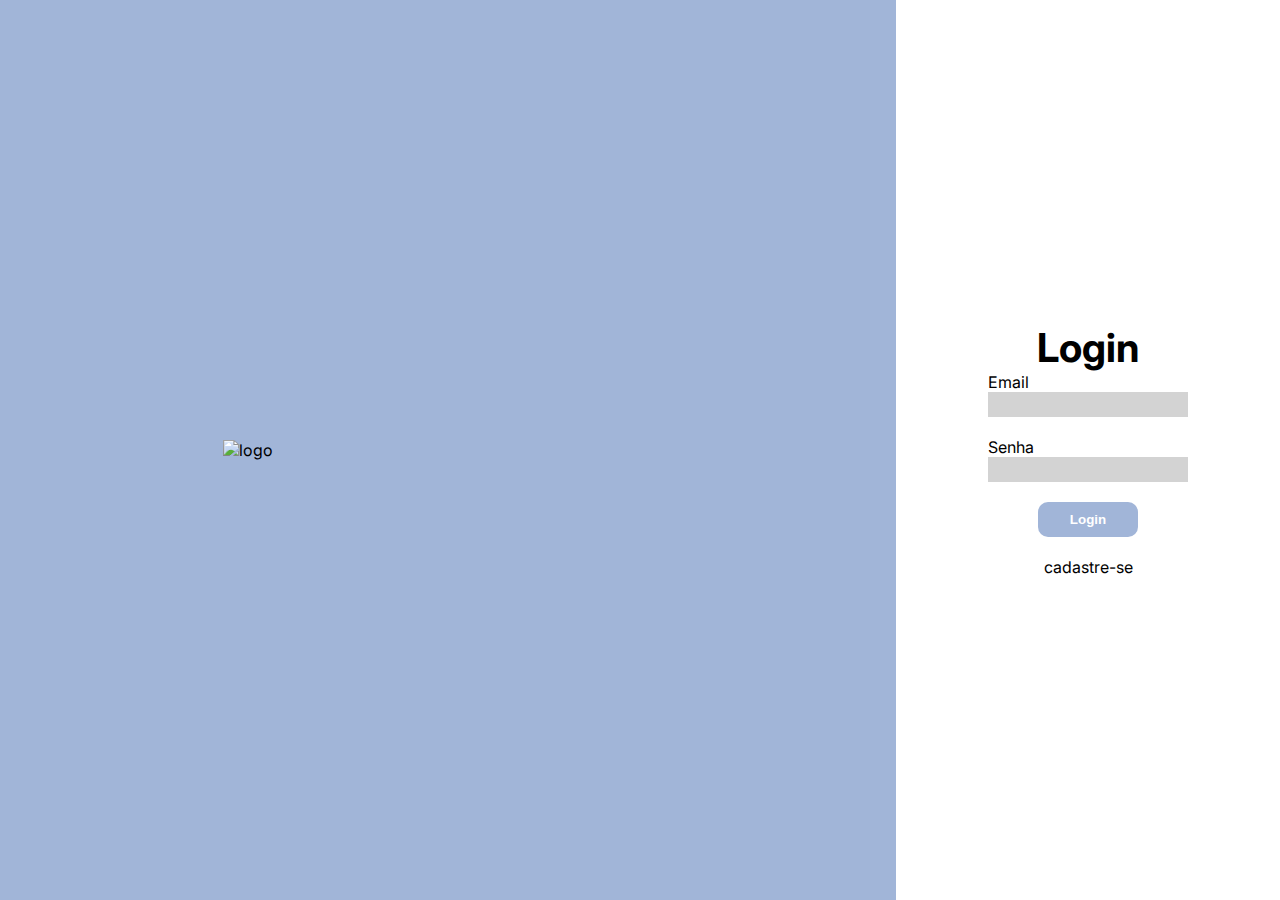
==== login.html @ 74cb7369 "criado tela login e cadastro" ====
<!DOCTYPE html>
<html lang="pt-br">

<head>
    <meta charset="UTF-8">
    <meta http-equiv="X-UA-Compatible" content="IE=edge">
    <meta name="viewport" content="width=device-width, initial-scale=1.0">
    <script src="https://ajax.googleapis.com/ajax/libs/jquery/3.6.0/jquery.min.js"></script>
    <link rel="stylesheet" href="style.css">
    <title>ACB - Login</title>
</head>

<body>
    <main class="main">
        <div class="container-forms">
            <div class="logo">
                <img src="assets/imgs/logo-to-login.png" alt="logo">
            </div>
            <div class="form__login">
                <img src="assets/imgs/logo-to-login.png" alt="logo">
                <h1 class="form-login__title">Login</h1>
                <form action="login.jsp" method="get">
                    <div class="form-login__field">
                        <label for="email">email</label>
                        <input type="text" name="email" class="form-login__input">
                    </div>
                    <div class="form-login__field">
                        <label for="password">senha</label>
                        <input type="text" name="password" class="form-login__input">
                    </div>
                    <input type="submit" value="Login" class="form-login__submit btn-cinza-azulado">
                    <p class="form-login__cadastro">cadastre-se</p>
                </form>
            </div>
            <div class="form__registration disable">
                <div>
                    <div class="form-registration__exit">
                        <img src="assets/icons/exit.svg" alt="icone para sair do cadastro">
                    </div>
                    <h1>Cadastro</h1>
                    <form action="resgitraion.jsp" method="post">
                        <div class="form-login__field">
                            <label for="name">nome</label>
                            <input type="text" name="name" class="form-login__input">
                        </div>
                        <div class="form-login__field">
                            <label for="surname">sobrenome</label>
                            <input type="text" name="surname" class="form-login__input">
                        </div>
                        <div class="form-login__field">
                            <label for="cpf">cpf</label>
                            <input type="text" name="cpf" class="form-login__input">
                        </div>
                        <div class="form-login__field">
                            <label for="phone">telefone</label>
                            <input type="text" name="phone" class="form-login__input">
                        </div>
                        <div class="form-login__field">
                            <label for="cep">cep</label>
                            <input type="text" name="cep" class="form-login__input">
                        </div>
                        <div class="form-login__field">
                            <label for="street">rua</label>
                            <input type="text" name="street" class="form-login__input">
                        </div>
                        <div class="form-login__field">
                            <label for="number">número</label>
                            <input type="text" name="number" class="form-login__input">
                        </div>
                        <div class="form-login__field">
                            <label for="district">bairro</label>
                            <input type="text" name="district" class="form-login__input">
                        </div>
                        <div class="form-login__field">
                            <label for="city">cidade</label>
                            <input type="text" name="city" class="form-login__input">
                        </div>
                        <div class="form-login__field">
                            <label for="name">email</label>
                            <input type="email" name="email" class="form-login__input">
                        </div>
                        <div class="form-login__field">
                            <label for="password">senha</label>
                            <input type="password" name="password" class="form-login__input">
                        </div>
                        <div class="form-login__field">
                            <label for="confirmPassword">confirma senha</label>
                            <input type="text" class="form-login__input">
                        </div>
                        <div class="form-registration__btns">
                            <input type="submit" value="salvar" class="btn-cinza-azulado">
                        </div>
                    </form>
                </div>
            </div>
        </div>
    </main>
    <script src="js/form-registration.js"></script>
</body>

</html>
---- style.css ----
@charset "UF8";
@import url("https://fonts.googleapis.com/css2?family=Inter&display=swap");

* {
  border: 0;
  margin: 0;
  padding: 0;
  box-sizing: border-box;
}

:root {
  --color-cinza: #738290;
  --color-cinza-azulado: #a1b5d8;
  --color-branco-opaco: #fffcf7;
  --color-verde-musgo: #e4f0d0;
  --color-verde-claro: #c2d8b9;
  --recuo-padrao: 80%;
  --margin-padrao: 0 auto;
}

html {
  font-size: 62.5%;
}

body {
  font-size: 1.6rem;
  font-family: Inter, sans-serif;
}

.header {
  width: 100%;
  height: 7rem; /* 70px*/
  background-color: var(--color-cinza);
}

.header .container {
  height: 100%;
  width: var(--recuo-padrao);
  margin: var(--margin-padrao);
  display: flex;
  justify-content: space-between;
  align-items: center;
  color: white;
}

.header__img {
  height: 100%;
  display: flex;
  justify-content: center;
  align-items: center;
}

.menu {
  width: 100%;
}

.menu__mobile {
  max-width: 40rem;
  width: 100%;
}

.menu__toggle {
  display: none;
}

/* padrões */
.menu__a:hover {
  text-decoration: underline;
}

.no-visual__a {
  text-decoration: none;
  color: inherit;
}

.txt__cap {
  text-transform: capitalize;
}

.btn-cinza-azulado {
  padding: 1rem 3rem;
  display: flex;
  justify-content: center;
  align-items: center;
  background-color: var(--color-cinza-azulado);
  max-width: 100px;
  width: 100%;
  border: none;
  border-radius: 1rem;
  color: white;
  font-weight: bold;
  text-transform: capitalize;
}

.btn-cinza-azulado:hover {
  background-color: var(--color-cinza);
}

.recado {
  font-size: 3rem;
  text-align: center;
  position: absolute;
  top: 50%;
}
/* fim padrões */

.menu > ul {
  list-style-type: none;
  display: flex;
  justify-content: space-between;
  text-transform: capitalize;
}

.main {
}

.container-forms {
  display: flex;
}

.logo {
  width: 70%;
  height: 100vh;
  background: var(--color-cinza-azulado);
  display: flex;
  justify-content: center;
  align-items: center;
}

.logo > img {
  max-width: 450px;
  width: 100%;
}

.form__login {
  width: 30%;
  background-color: white;
  padding: 2rem 10rem;
  height: 100vh;
  display: flex;
  flex-direction: column;
  align-items: center;
  justify-content: center;
}

.form__login > img {
  display: none;
}

.form__login form {
  display: flex;
  flex-direction: column;
  gap: 2rem;
  text-align: start;
  max-width: 300px;
  min-width: 200px;
  width: 100%;
}

.form-login__title {
  font-size: 2.5em;
}

.form-login__field {
  display: flex;
  flex-direction: column;
}

.form-login__field > label {
  text-transform: capitalize;
}

.form-login__input {
  padding: 0.5rem;
  background-color: lightgrey;
}

.form-login__submit,
.form-login__cadastro {
  align-self: center;
}

.form-login__cadastro:hover {
  text-decoration: underline;
  cursor: pointer;
}

.form__registration.disable {
  display: none;
}

.form__registration.enable {
  display: flex;
}

.form__registration {
  padding: 2rem;
  display: flex;
  justify-content: center;
  align-items: center;
  background-color: white;
  height: 100%;
  position: absolute;
  right: 0;
}

.form-registration__exit {
  position: absolute;
  top: 2rem;
}

.form-registration__exit:hover {
  cursor: pointer;
}

.form__registration form {
  display: grid;
  grid-template-columns: 250px 250px 1fr;
  grid-template-rows: auto;
  grid-template-areas:
    "title title title"
    "name surname ."
    "cpf phone ."
    "cep street number"
    "district city ."
    "email . ."
    "password confirmPassword ."
    "btns btns btns";
  gap: 2rem;
}

.form__registration h1 {
  grid-area: title;
  text-align: center;
}

.form__registration form .form-login__field:nth-child(1) {
  grid-area: name;
}

.form__registration form .form-login__field:nth-child(2) {
  grid-area: surname;
}

.form__registration form .form-login__field:nth-child(3) {
  grid-area: cpf;
}

.form-login__field:nth-child(3) > label {
  text-transform: uppercase;
}

.form__registration form .form-login__field:nth-child(4) {
  grid-area: phone;
}

.form__registration form .form-login__field:nth-child(5) {
  grid-area: cep;
}

.form-login__field:nth-child(5) > label {
  text-transform: uppercase;
}

.form__registration form .form-login__field:nth-child(6) {
  grid-area: street;
}

.form__registration form .form-login__field:nth-child(7) {
  grid-area: number;
  width: 50%;
}

.form__registration form .form-login__field:nth-child(8) {
  grid-area: district;
}

.form__registration form .form-login__field:nth-child(9) {
  grid-area: city;
}

.form__registration form .form-login__field:nth-child(10) {
  grid-area: email;
}

.form__registration form .form-login__field:nth-child(11) {
  grid-area: password;
}

.form__registration form .form-login__field:nth-child(12) {
  grid-area: confirmPassword;
}

.form-registration__btns {
  grid-area: btns;
  display: flex;
  justify-content: center;
  gap: 2rem;
}

.container-carrosel {
  position: relative;
  overflow: hidden;
  width: 100%;
  height: 100vh;
}

.carrosel__imgs {
  width: 100%;
  height: 100%;
  display: flex;
}

.carrosel__imgs img {
  object-fit: cover;
  height: 100%;
  width: 100%;
}

.carrosel__titles {
  position: absolute;
  right: 50%;
  bottom: 15rem;
  transform: translateX(50%);
  display: flex;
  flex-direction: column;
  align-items: center;
  gap: 1rem;
  text-align: center;
}

.carrosel__title,
.carrosel__text {
  color: var(--color-verde-claro);
}

.carousel-image {
  display: block;
  margin: 0px auto;
  height: 30vh;
  flex: none;
  order: 1;
  align-self: stretch;
  flex-grow: 0;
}

.section__sobre__subtitle,
.section-sobre__title {
  text-align: center;
}

.section__sobre {
  display: flex;
  flex-direction: column;
  align-items: center;
  padding: 10rem 0;
}

.section__items {
  width: 100%;
  display: flex;
  justify-content: center;
  gap: 5rem;
  flex-wrap: wrap;
}

.section__item {
  max-width: 400px;
  min-width: 200px;
  padding: 5rem;
  width: 100%;
  transition: 2s cubic-bezier(0.075, 0.82, 0.165, 1);
}

.section__item:hover {
  transform: scale(1.2);
}

.section__item img {
  width: 100%;
  object-fit: contain;
}

.footer {
  height: 20rem;
  background-color: var(--color-cinza);
  color: white;
}

.footer .container {
  width: 100%;
  padding: 2rem;
  display: flex;
  justify-content: space-around;
  align-items: center;
  height: 100%;
  font-size: 14px;
  flex-wrap: wrap;
  gap: 2rem;
}

.footer__info {
  display: flex;
  flex-direction: column;
  /* align-items: center; */
  align-items: flex-start;
}

.footer-info__logo {
}

.footer-info__title {
  color: white;
  font-weight: 500;
  font-style: italic;
}

.footer__menu ul {
  list-style-type: none;
  display: flex;
  gap: 5rem;
}

.footer__icons {
  display: flex;
  justify-content: space-between;
  width: 100%;
  max-width: 200px;
  min-width: 100px;
}

@media screen and (max-width: 1024px) {
  .logo,
  .form__login {
    width: 50%;
  }
}

@media screen and (max-width: 860px) {
  .footer {
    height: 100%;
  }

  .footer .container {
    justify-content: center;
    flex-direction: column;
  }

  .footer__info {
    align-items: center;
  }

  .section__sobre {
    gap: 2rem;
  }

  .section__items {
    gap: 2rem;
  }
}

@media screen and (max-width: 768px) {
  html {
    font-size: 50%;
  }

  .menu__toggle {
    align-items: center;
    display: flex;
    justify-content: center;
  }

  .menu {
    display: none;
  }

  .menu__mobile {
    width: auto;
  }

  .menu__mobile.open .menu__toggle {
    display: flex;
    justify-content: flex-end;
    margin: var(--margin-padrao);
    margin-top: 2rem;
    padding-top: 2rem;
    padding: var(--margin-padrao);
    width: var(--recuo-padrao);
  }

  .menu__mobile.open {
    background-color: var(--color-cinza);
    height: 100vh;
    left: 0;
    max-width: none;
    position: absolute;
    top: 0;
    width: 100%;
    z-index: 2;
  }

  .menu__mobile.open .menu {
    align-items: center;
    display: flex;
    justify-content: center;
    height: 80vh;
  }

  .menu__mobile.open .menu ul {
    flex-direction: column;
    gap: 5rem;
    align-items: center;
    font-size: 1.5em;
  }

  .logo {
    display: none;
  }

  .form__login {
    width: 100%;
  }

  .form__login > img {
    display: block;
    max-width: 100px;
    min-width: 50px;
    width: 100%;
    position: absolute;
    top: 20%;
  }

  .footer__menu ul {
    display: none;
  }
}
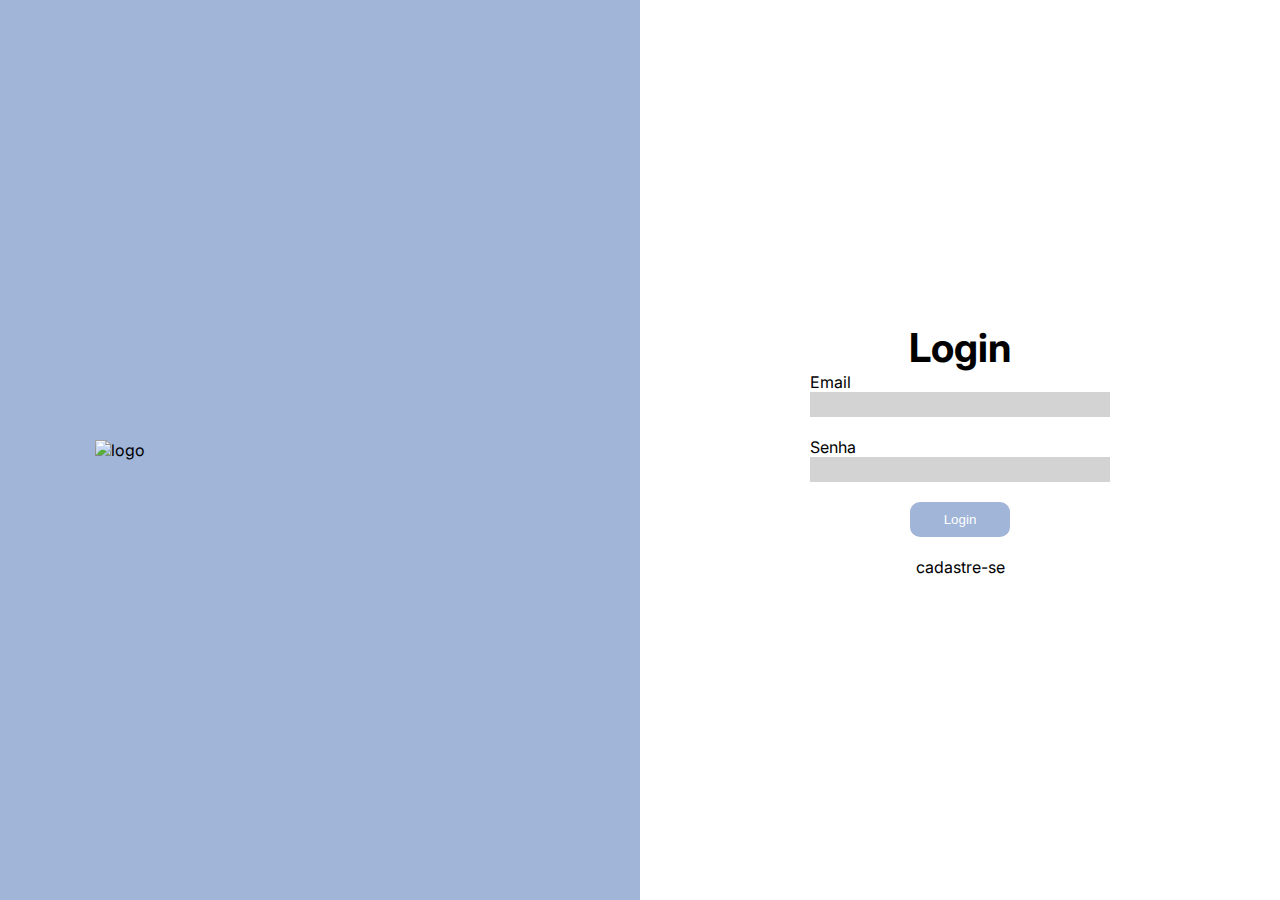
==== commit 7c1af7e4: "Merge tag 'subtitles' into develop" ====
--- a/login.html
+++ b/login.html
@@ -6,6 +6,11 @@
     <meta http-equiv="X-UA-Compatible" content="IE=edge">
     <meta name="viewport" content="width=device-width, initial-scale=1.0">
     <script src="https://ajax.googleapis.com/ajax/libs/jquery/3.6.0/jquery.min.js"></script>
+    <link href="https://cdn.jsdelivr.net/npm/bootstrap@5.2.2/dist/css/bootstrap.min.css" rel="stylesheet"
+        integrity="sha384-Zenh87qX5JnK2Jl0vWa8Ck2rdkQ2Bzep5IDxbcnCeuOxjzrPF/et3URy9Bv1WTRi" crossorigin="anonymous">
+    <script src="https://cdn.jsdelivr.net/npm/bootstrap@5.2.2/dist/js/bootstrap.bundle.min.js"
+        integrity="sha384-OERcA2EqjJCMA+/3y+gxIOqMEjwtxJY7qPCqsdltbNJuaOe923+mo//f6V8Qbsw3"
+        crossorigin="anonymous"></script>
     <link rel="stylesheet" href="style.css">
     <title>ACB - Login</title>
 </head>
@@ -33,68 +38,71 @@
                 </form>
             </div>
             <div class="form__registration disable">
-                <div>
-                    <div class="form-registration__exit">
-                        <img src="assets/icons/exit.svg" alt="icone para sair do cadastro">
+
+                <form action="resgitraion.jsp" method="post">
+                    <h1>Cadastro</h1>
+                    <div class="form-login__field">
+                        <label for="name">nome</label>
+                        <input type="text" name="name" class="form-login__input">
                     </div>
-                    <h1>Cadastro</h1>
-                    <form action="resgitraion.jsp" method="post">
-                        <div class="form-login__field">
-                            <label for="name">nome</label>
-                            <input type="text" name="name" class="form-login__input">
-                        </div>
-                        <div class="form-login__field">
-                            <label for="surname">sobrenome</label>
-                            <input type="text" name="surname" class="form-login__input">
-                        </div>
-                        <div class="form-login__field">
-                            <label for="cpf">cpf</label>
-                            <input type="text" name="cpf" class="form-login__input">
-                        </div>
-                        <div class="form-login__field">
-                            <label for="phone">telefone</label>
-                            <input type="text" name="phone" class="form-login__input">
-                        </div>
-                        <div class="form-login__field">
-                            <label for="cep">cep</label>
-                            <input type="text" name="cep" class="form-login__input">
-                        </div>
-                        <div class="form-login__field">
-                            <label for="street">rua</label>
-                            <input type="text" name="street" class="form-login__input">
-                        </div>
-                        <div class="form-login__field">
-                            <label for="number">número</label>
-                            <input type="text" name="number" class="form-login__input">
-                        </div>
-                        <div class="form-login__field">
-                            <label for="district">bairro</label>
-                            <input type="text" name="district" class="form-login__input">
-                        </div>
-                        <div class="form-login__field">
-                            <label for="city">cidade</label>
-                            <input type="text" name="city" class="form-login__input">
-                        </div>
-                        <div class="form-login__field">
-                            <label for="name">email</label>
-                            <input type="email" name="email" class="form-login__input">
-                        </div>
-                        <div class="form-login__field">
-                            <label for="password">senha</label>
-                            <input type="password" name="password" class="form-login__input">
-                        </div>
-                        <div class="form-login__field">
-                            <label for="confirmPassword">confirma senha</label>
-                            <input type="text" class="form-login__input">
-                        </div>
-                        <div class="form-registration__btns">
-                            <input type="submit" value="salvar" class="btn-cinza-azulado">
-                        </div>
-                    </form>
-                </div>
+                    <div class="form-login__field">
+                        <label for="surname">sobrenome</label>
+                        <input type="text" name="surname" class="form-login__input">
+                    </div>
+                    <div class="form-login__field">
+                        <label class="text-uppercase" for="cpf">cpf</label>
+                        <input type="text" name="cpf" class="form-login__input">
+                    </div>
+                    <div class="form-login__field">
+                        <label for="phone">telefone</label>
+                        <input type="text" name="phone" class="form-login__input">
+                    </div>
+                    <div class="form-login__field">
+                        <label class="text-uppercase" for="cep">cep</label>
+                        <input type="text" name="cep" class="form-login__input">
+                    </div>
+                    <div class="form-login__field">
+                        <label for="street">rua</label>
+                        <input type="text" name="street" class="form-login__input">
+                    </div>
+                    <div class="form-login__field">
+                        <label for="number">número</label>
+                        <input type="text" name="number" class="form-login__input">
+                    </div>
+                    <div class="form-login__field">
+                        <label for="district">bairro</label>
+                        <input type="text" name="district" class="form-login__input">
+                    </div>
+                    <div class="form-login__field">
+                        <label for="city">cidade</label>
+                        <input type="text" name="city" class="form-login__input">
+                    </div>
+                    <div class="form-login__field">
+                        <label for="name">email</label>
+                        <input type="email" name="email" class="form-login__input">
+                    </div>
+                    <div class="form-login__field">
+                        <label for="password">senha</label>
+                        <input type="password" name="password" class="form-login__input">
+                    </div>
+                    <div class="form-login__field">
+                        <label for="confirmPassword">confirma senha</label>
+                        <input type="text" class="form-login__input">
+                    </div>
+                    <div class="form-registration__btns">
+                        <input type="submit" value="salvar" class="btn-cinza-azulado">
+                        <button type="button" class="btn__exit btn-cinza-azulado">Cancelar</button>
+                    </div>
+                </form>
             </div>
         </div>
     </main>
+    <script src="https://cdn.jsdelivr.net/npm/@popperjs/core@2.11.6/dist/umd/popper.min.js"
+        integrity="sha384-oBqDVmMz9ATKxIep9tiCxS/Z9fNfEXiDAYTujMAeBAsjFuCZSmKbSSUnQlmh/jp3"
+        crossorigin="anonymous"></script>
+    <script src="https://cdn.jsdelivr.net/npm/bootstrap@5.2.2/dist/js/bootstrap.min.js"
+        integrity="sha384-IDwe1+LCz02ROU9k972gdyvl+AESN10+x7tBKgc9I5HFtuNz0wWnPclzo6p9vxnk"
+        crossorigin="anonymous"></script>
     <script src="js/form-registration.js"></script>
 </body>
 
--- a/style.css
+++ b/style.css
@@ -20,17 +20,26 @@
 
 html {
   font-size: 62.5%;
+  height: 100%;
 }
 
 body {
   font-size: 1.6rem;
   font-family: Inter, sans-serif;
+  height: 100%;
+  display: grid;
+  grid-template-columns: 1fr;
+  grid-template-areas:
+    "header"
+    "main"
+    "footer";
 }
 
 .header {
   width: 100%;
   height: 7rem; /* 70px*/
   background-color: var(--color-cinza);
+  grid-area: header;
 }
 
 .header .container {
@@ -88,7 +97,7 @@
   border: none;
   border-radius: 1rem;
   color: white;
-  font-weight: bold;
+  font-weight: 500;
   text-transform: capitalize;
 }
 
@@ -112,10 +121,13 @@
 }
 
 .main {
+  height: 100%;
+  grid-area: main;
 }
 
 .container-forms {
   display: flex;
+  height: 100%;
 }
 
 .logo {
@@ -159,6 +171,7 @@
 
 .form-login__title {
   font-size: 2.5em;
+  font-weight: bold;
 }
 
 .form-login__field {
@@ -167,6 +180,11 @@
 }
 
 .form-login__field > label {
+  text-transform: capitalize;
+}
+
+.form__registration form .form-login__field:nth-child(4) label,
+.form__registration form .form-login__field:nth-child(6) label {
   text-transform: capitalize;
 }
 
@@ -191,20 +209,21 @@
 
 .form__registration.enable {
   display: flex;
+  height: 100%;
 }
 
 .form__registration {
-  padding: 2rem;
+  padding: 2rem 5rem;
   display: flex;
   justify-content: center;
   align-items: center;
   background-color: white;
   height: 100%;
-  position: absolute;
-  right: 0;
-}
-
-.form-registration__exit {
+  /* position: absolute;
+  right: 0; */
+}
+
+.form__registration > div .form-registration__exit {
   position: absolute;
   top: 2rem;
 }
@@ -215,7 +234,7 @@
 
 .form__registration form {
   display: grid;
-  grid-template-columns: 250px 250px 1fr;
+  grid-template-columns: 250px 250px 250px;
   grid-template-rows: auto;
   grid-template-areas:
     "title title title"
@@ -232,62 +251,55 @@
 .form__registration h1 {
   grid-area: title;
   text-align: center;
-}
-
-.form__registration form .form-login__field:nth-child(1) {
+  font-weight: bold;
+}
+
+.form__registration form .form-login__field:nth-child(2) {
   grid-area: name;
 }
 
-.form__registration form .form-login__field:nth-child(2) {
+.form__registration form .form-login__field:nth-child(3) {
   grid-area: surname;
 }
 
-.form__registration form .form-login__field:nth-child(3) {
+.form__registration form .form-login__field:nth-child(4) {
   grid-area: cpf;
 }
 
-.form-login__field:nth-child(3) > label {
-  text-transform: uppercase;
-}
-
-.form__registration form .form-login__field:nth-child(4) {
+.form__registration form .form-login__field:nth-child(5) {
   grid-area: phone;
 }
 
-.form__registration form .form-login__field:nth-child(5) {
+.form__registration form .form-login__field:nth-child(6) {
   grid-area: cep;
 }
 
-.form-login__field:nth-child(5) > label {
-  text-transform: uppercase;
-}
-
-.form__registration form .form-login__field:nth-child(6) {
+.form__registration form .form-login__field:nth-child(7) {
   grid-area: street;
 }
 
-.form__registration form .form-login__field:nth-child(7) {
+.form__registration form .form-login__field:nth-child(8) {
   grid-area: number;
-  width: 50%;
-}
-
-.form__registration form .form-login__field:nth-child(8) {
+  /* width: 50%; */
+}
+
+.form__registration form .form-login__field:nth-child(9) {
   grid-area: district;
 }
 
-.form__registration form .form-login__field:nth-child(9) {
+.form__registration form .form-login__field:nth-child(10) {
   grid-area: city;
 }
 
-.form__registration form .form-login__field:nth-child(10) {
+.form__registration form .form-login__field:nth-child(11) {
   grid-area: email;
 }
 
-.form__registration form .form-login__field:nth-child(11) {
+.form__registration form .form-login__field:nth-child(12) {
   grid-area: password;
 }
 
-.form__registration form .form-login__field:nth-child(12) {
+.form__registration form .form-login__field:nth-child(13) {
   grid-area: confirmPassword;
 }
 
@@ -385,6 +397,7 @@
   height: 20rem;
   background-color: var(--color-cinza);
   color: white;
+  grid-area: footer;
 }
 
 .footer .container {
@@ -429,10 +442,55 @@
   min-width: 100px;
 }
 
-@media screen and (max-width: 1024px) {
+@media screen and (max-width: 1800px) {
+  .form__registration.enable,
   .logo,
   .form__login {
     width: 50%;
+  }
+
+  .form__registration form {
+    grid-template-columns: 1fr 1fr;
+    grid-template-areas:
+      "title title"
+      "name surname"
+      "cpf phone"
+      "cep street"
+      "number district"
+      "email city"
+      "password confirmPassword"
+      "btns btns";
+    width: 500px;
+  }
+  /* .form__registration.enable {
+    width: 100%;
+  }
+
+  .form__registration.enable div {
+    width: 100%;
+  } */
+}
+
+@media screen and (max-width: 1180px) {
+  .logo {
+    display: none;
+  }
+
+  .form__login {
+    width: 100%;
+  }
+
+  .form__login > img {
+    display: block;
+    max-width: 100px;
+    min-width: 50px;
+    width: 100%;
+    position: absolute;
+    top: 20%;
+  }
+
+  .form__registration.enable {
+    width: 100%;
   }
 }
 
@@ -513,24 +571,29 @@
     font-size: 1.5em;
   }
 
-  .logo {
-    display: none;
-  }
-
-  .form__login {
-    width: 100%;
-  }
-
-  .form__login > img {
-    display: block;
-    max-width: 100px;
-    min-width: 50px;
-    width: 100%;
-    position: absolute;
-    top: 20%;
-  }
-
   .footer__menu ul {
     display: none;
   }
 }
+
+@media screen and (max-width: 600px) {
+  .form__registration form {
+    grid-template-columns: minmax(200px, 500px);
+    grid-template-areas:
+      "title"
+      "name"
+      "surname"
+      "cpf"
+      "phone"
+      "cep"
+      "street"
+      "number"
+      "district"
+      "email"
+      "city"
+      "password"
+      "confirmPassword"
+      "btns";
+    width: 100%;
+  }
+}
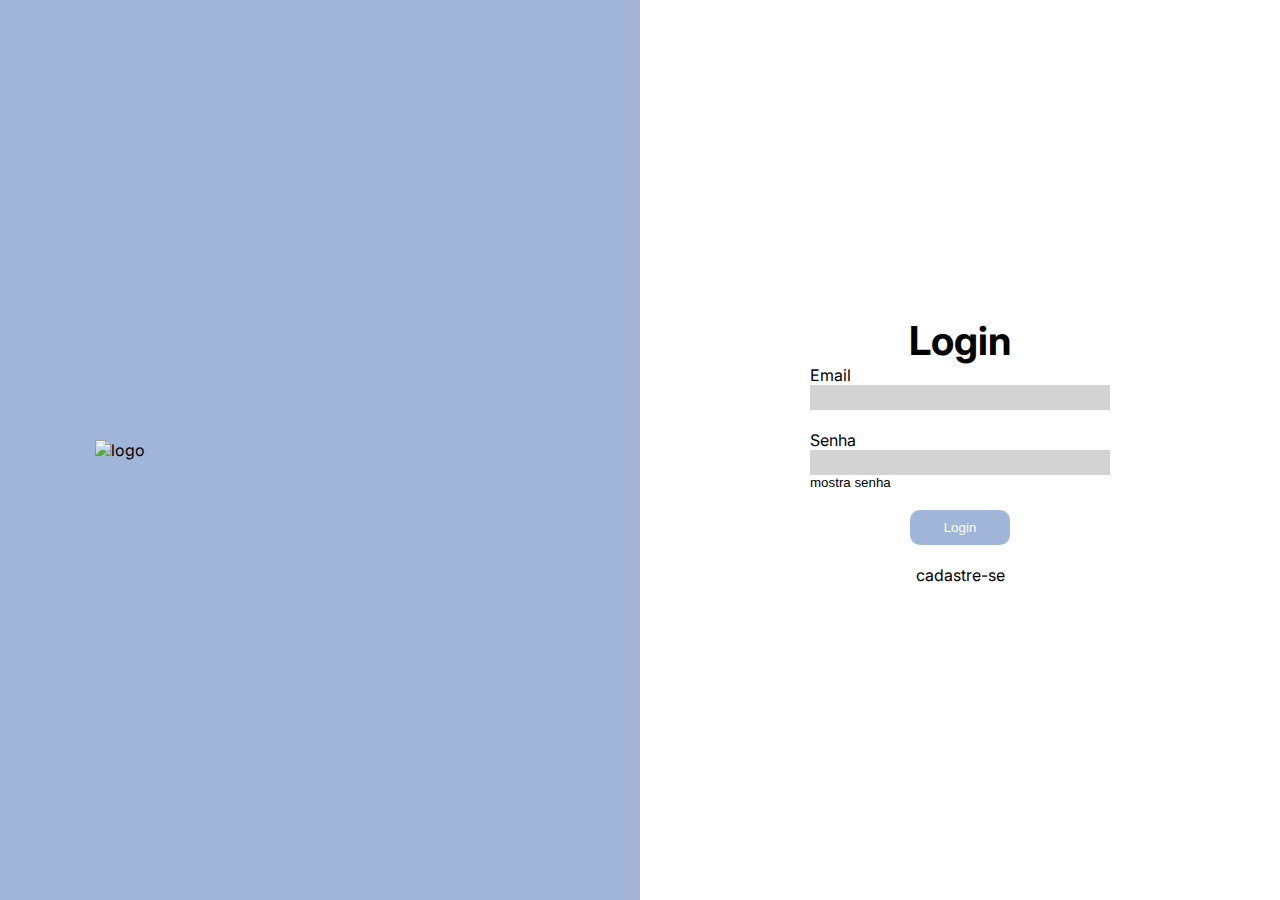
==== commit 2f0f70a1: "feito tela com responsividade e adicionado arquivos jsp" ====
--- a/login.html
+++ b/login.html
@@ -24,34 +24,34 @@
             <div class="form__login">
                 <img src="assets/imgs/logo-to-login.png" alt="logo">
                 <h1 class="form-login__title">Login</h1>
-                <form action="login.jsp" method="get">
+                <form action="./jsp/login.jsp" method="post">
                     <div class="form-login__field">
                         <label for="email">email</label>
-                        <input type="text" name="email" class="form-login__input">
+                        <input type="email" name="email" class="form-login__input" required>
                     </div>
                     <div class="form-login__field">
                         <label for="password">senha</label>
-                        <input type="text" name="password" class="form-login__input">
+                        <input type="password" name="password" class="form-login__input password" required>
+                        <button type="button" class="m-0 showpassword">mostra senha</button>
                     </div>
                     <input type="submit" value="Login" class="form-login__submit btn-cinza-azulado">
                     <p class="form-login__cadastro">cadastre-se</p>
                 </form>
             </div>
             <div class="form__registration disable">
-
-                <form action="resgitraion.jsp" method="post">
+                <form action="./jsp/registration.jsp" method="post">
                     <h1>Cadastro</h1>
                     <div class="form-login__field">
                         <label for="name">nome</label>
-                        <input type="text" name="name" class="form-login__input">
+                        <input type="text" name="name" class="form-login__input" required>
                     </div>
                     <div class="form-login__field">
                         <label for="surname">sobrenome</label>
-                        <input type="text" name="surname" class="form-login__input">
+                        <input type="text" name="surname" class="form-login__input" required>
                     </div>
                     <div class="form-login__field">
                         <label class="text-uppercase" for="cpf">cpf</label>
-                        <input type="text" name="cpf" class="form-login__input">
+                        <input type="text" name="cpf" class="form-login__input" required maxlength="11">
                     </div>
                     <div class="form-login__field">
                         <label for="phone">telefone</label>
@@ -59,35 +59,37 @@
                     </div>
                     <div class="form-login__field">
                         <label class="text-uppercase" for="cep">cep</label>
-                        <input type="text" name="cep" class="form-login__input">
+                        <input type="text" name="cep" class="form-login__input" required maxlength="8">
                     </div>
                     <div class="form-login__field">
                         <label for="street">rua</label>
-                        <input type="text" name="street" class="form-login__input">
+                        <input type="text" name="street" class="form-login__input" required>
                     </div>
                     <div class="form-login__field">
                         <label for="number">número</label>
-                        <input type="text" name="number" class="form-login__input">
+                        <input type="text" name="number" class="form-login__input" required>
                     </div>
                     <div class="form-login__field">
                         <label for="district">bairro</label>
-                        <input type="text" name="district" class="form-login__input">
+                        <input type="text" name="district" class="form-login__input" required>
                     </div>
                     <div class="form-login__field">
                         <label for="city">cidade</label>
-                        <input type="text" name="city" class="form-login__input">
+                        <input type="text" name="city" class="form-login__input" required>
                     </div>
                     <div class="form-login__field">
                         <label for="name">email</label>
-                        <input type="email" name="email" class="form-login__input">
+                        <input type="email" name="email" class="form-login__input" required>
                     </div>
                     <div class="form-login__field">
                         <label for="password">senha</label>
-                        <input type="password" name="password" class="form-login__input">
+                        <input type="password" name="password" class="form-login__input password" required>
+                        <button type="button" class="m-0 showpassword">mostra senha</button>
                     </div>
                     <div class="form-login__field">
                         <label for="confirmPassword">confirma senha</label>
-                        <input type="text" class="form-login__input">
+                        <input type="password" name="confirmPassword" class="form-login__input password" required>
+                        <button type="button" class="m-0 showpassword">mostra senha</button>
                     </div>
                     <div class="form-registration__btns">
                         <input type="submit" value="salvar" class="btn-cinza-azulado">
@@ -104,6 +106,7 @@
         integrity="sha384-IDwe1+LCz02ROU9k972gdyvl+AESN10+x7tBKgc9I5HFtuNz0wWnPclzo6p9vxnk"
         crossorigin="anonymous"></script>
     <script src="js/form-registration.js"></script>
+    <script src="js/show-password.js"></script>
 </body>
 
 </html>--- a/style.css
+++ b/style.css
@@ -147,7 +147,7 @@
 .form__login {
   width: 30%;
   background-color: white;
-  padding: 2rem 10rem;
+  /* padding: 2rem 10rem; */
   height: 100vh;
   display: flex;
   flex-direction: column;
@@ -440,6 +440,18 @@
   width: 100%;
   max-width: 200px;
   min-width: 100px;
+}
+
+.password {
+  padding-right: 25px;
+  cursor: pointer;
+}
+
+.showpassword {
+  background: none;
+  width: max-content;
+  cursor: pointer;
+  justify-self: left;
 }
 
 @media screen and (max-width: 1800px) {
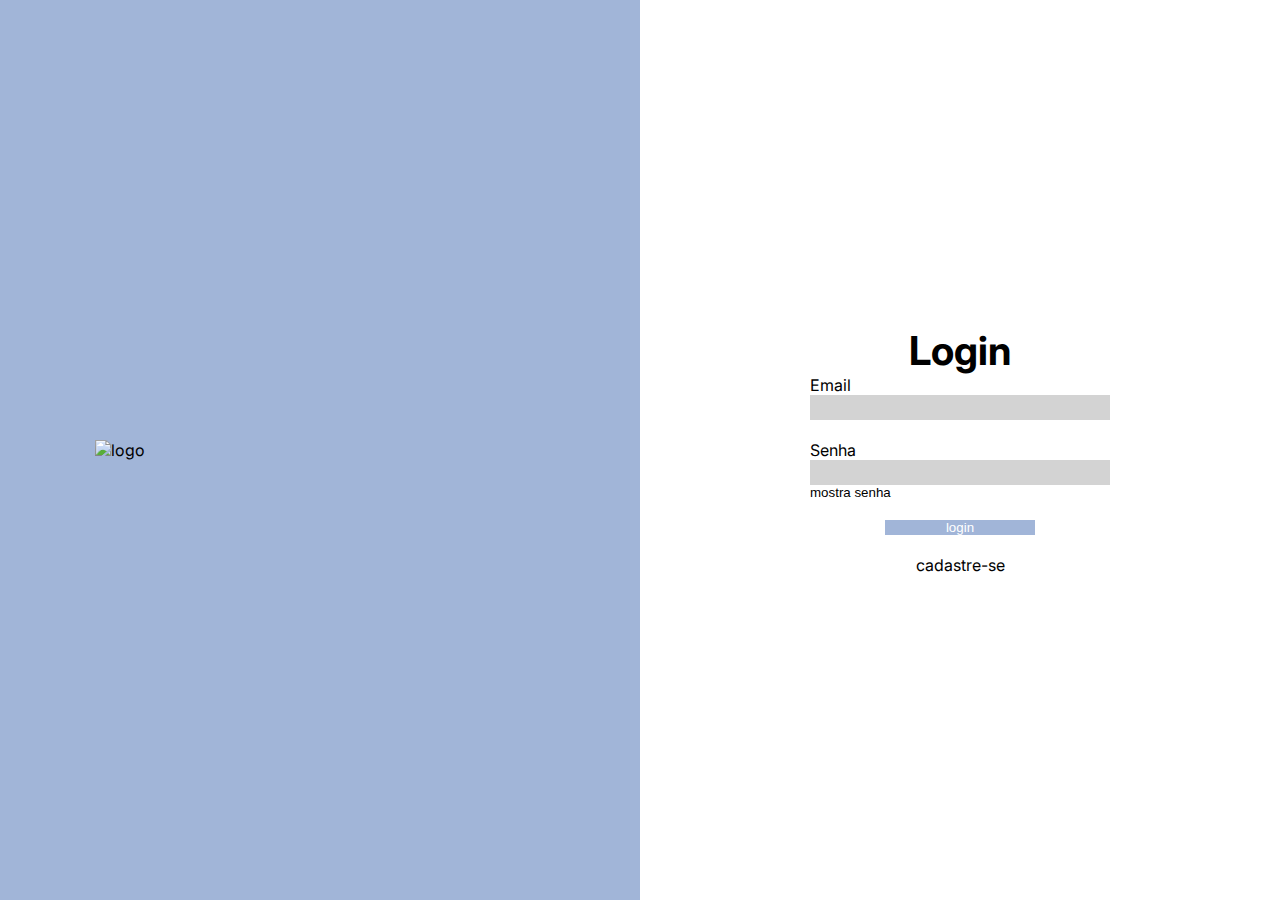
==== commit 717fff91: "Merge pull request #12 from luciopbrito/feat/logo-em-cadastro" ====
--- a/login.html
+++ b/login.html
@@ -22,9 +22,11 @@
                 <img src="assets/imgs/logo-to-login.png" alt="logo">
             </div>
             <div class="form__login">
-                <img src="assets/imgs/logo-to-login.png" alt="logo">
+                <div>
+                    <img src="assets/imgs/logo-to-login.png" alt="logo">
+                </div>
                 <h1 class="form-login__title">Login</h1>
-                <form action="./jsp/login.jsp" method="post">
+                <form action="./login.jsp" method="post">
                     <div class="form-login__field">
                         <label for="email">email</label>
                         <input type="email" name="email" class="form-login__input" required>
@@ -34,12 +36,15 @@
                         <input type="password" name="password" class="form-login__input password" required>
                         <button type="button" class="m-0 showpassword">mostra senha</button>
                     </div>
-                    <input type="submit" value="Login" class="form-login__submit btn-cinza-azulado">
+                    <input type="submit" value="login" class="text-capitalize form-login__submit btn btn-lg btn-cinza-azulado">
                     <p class="form-login__cadastro">cadastre-se</p>
                 </form>
             </div>
             <div class="form__registration disable">
-                <form action="./jsp/registration.jsp" method="post">
+                <form action="./registration.jsp" method="post">
+                    <div class="form_logo">
+                        <img src="assets/imgs/logo-to-login.png" alt="logo">
+                    </div>                   
                     <h1>Cadastro</h1>
                     <div class="form-login__field">
                         <label for="name">nome</label>
@@ -55,7 +60,7 @@
                     </div>
                     <div class="form-login__field">
                         <label for="phone">telefone</label>
-                        <input type="text" name="phone" class="form-login__input">
+                        <input type="text" name="phone" class="form-login__input" maxlength="14">
                     </div>
                     <div class="form-login__field">
                         <label class="text-uppercase" for="cep">cep</label>
@@ -74,12 +79,12 @@
                         <input type="text" name="district" class="form-login__input" required>
                     </div>
                     <div class="form-login__field">
+                        <label for="name">email</label>
+                        <input type="email" name="email" class="form-login__input" required>
+                    </div>
+                    <div class="form-login__field">
                         <label for="city">cidade</label>
                         <input type="text" name="city" class="form-login__input" required>
-                    </div>
-                    <div class="form-login__field">
-                        <label for="name">email</label>
-                        <input type="email" name="email" class="form-login__input" required>
                     </div>
                     <div class="form-login__field">
                         <label for="password">senha</label>
@@ -92,8 +97,8 @@
                         <button type="button" class="m-0 showpassword">mostra senha</button>
                     </div>
                     <div class="form-registration__btns">
-                        <input type="submit" value="salvar" class="btn-cinza-azulado">
-                        <button type="button" class="btn__exit btn-cinza-azulado">Cancelar</button>
+                        <input type="submit" value="salvar" class="text-capitalize btn btn-lg btn-cinza-azulado">
+                        <input type="button" value="cancelar" class="text-capitalize btn__exit btn btn-lg btn-cinza-azulado">
                     </div>
                 </form>
             </div>
@@ -107,6 +112,7 @@
         crossorigin="anonymous"></script>
     <script src="js/form-registration.js"></script>
     <script src="js/show-password.js"></script>
+    <script src="js/only-numbers.js"></script>
 </body>
 
 </html>--- a/style.css
+++ b/style.css
@@ -29,6 +29,7 @@
   height: 100%;
   display: grid;
   grid-template-columns: 1fr;
+  grid-template-rows: 1fr 2fr 1fr;
   grid-template-areas:
     "header"
     "main"
@@ -64,7 +65,7 @@
 }
 
 .menu__mobile {
-  max-width: 40rem;
+  max-width: 60rem;
   width: 100%;
 }
 
@@ -87,18 +88,17 @@
 }
 
 .btn-cinza-azulado {
-  padding: 1rem 3rem;
-  display: flex;
-  justify-content: center;
-  align-items: center;
+  /* padding: 1rem 3rem;
+  display: flex;
+  justify-content: center;
+  align-items: center; 
+   border: none;
+  border-radius: 1rem;*/
   background-color: var(--color-cinza-azulado);
-  max-width: 100px;
-  width: 100%;
-  border: none;
-  border-radius: 1rem;
+  font-weight: 500;
+  max-width: 150px;
+  width: 100%;
   color: white;
-  font-weight: 500;
-  text-transform: capitalize;
 }
 
 .btn-cinza-azulado:hover {
@@ -125,6 +125,43 @@
   grid-area: main;
 }
 
+.container-orcamentos {
+  background-color: #d9d9d9;
+  min-height: 500px;
+}
+
+.title-orcamento {
+  font-size: 3rem;
+}
+
+.titulo-PS{
+  text-align: center;
+  margin-top: 30px;
+}
+
+.imagem-PS{
+  display: grid;
+  grid-template-columns: repeat(3,minmax(150px,250px));
+  gap: 20px;
+  justify-content: space-evenly;
+  margin: 70px 0;
+}
+
+.imagem-PS div{
+  text-align: center;
+}
+
+.imagem-produto{
+  max-width: 250px;
+  min-width: 150px;
+  width: 100%;
+  /* margin: 30px; */
+}
+
+.imagem-produto img {
+  width: 100%;
+}
+
 .container-forms {
   display: flex;
   height: 100%;
@@ -155,9 +192,16 @@
   justify-content: center;
 }
 
-.form__login > img {
+.form__login div > img,
+.form__registration div > img {
   display: none;
 }
+
+.form__registration .form_logo{
+  display: flex;
+  justify-content: center;
+  grid-area: logo;
+} 
 
 .form__login form {
   display: flex;
@@ -254,52 +298,52 @@
   font-weight: bold;
 }
 
-.form__registration form .form-login__field:nth-child(2) {
+.form__registration form .form-login__field:nth-child(3) {
   grid-area: name;
 }
 
-.form__registration form .form-login__field:nth-child(3) {
+.form__registration form .form-login__field:nth-child(4) {
   grid-area: surname;
 }
 
-.form__registration form .form-login__field:nth-child(4) {
+.form__registration form .form-login__field:nth-child(5) {
   grid-area: cpf;
 }
 
-.form__registration form .form-login__field:nth-child(5) {
+.form__registration form .form-login__field:nth-child(6) {
   grid-area: phone;
 }
 
-.form__registration form .form-login__field:nth-child(6) {
+.form__registration form .form-login__field:nth-child(7) {
   grid-area: cep;
 }
 
-.form__registration form .form-login__field:nth-child(7) {
+.form__registration form .form-login__field:nth-child(8) {
   grid-area: street;
 }
 
-.form__registration form .form-login__field:nth-child(8) {
+.form__registration form .form-login__field:nth-child(9) {
   grid-area: number;
   /* width: 50%; */
 }
 
-.form__registration form .form-login__field:nth-child(9) {
+.form__registration form .form-login__field:nth-child(10) {
   grid-area: district;
 }
 
-.form__registration form .form-login__field:nth-child(10) {
+.form__registration form .form-login__field:nth-child(11) {
   grid-area: city;
 }
 
-.form__registration form .form-login__field:nth-child(11) {
+.form__registration form .form-login__field:nth-child(12) {
   grid-area: email;
 }
 
-.form__registration form .form-login__field:nth-child(12) {
+.form__registration form .form-login__field:nth-child(13) {
   grid-area: password;
 }
 
-.form__registration form .form-login__field:nth-child(13) {
+.form__registration form .form-login__field:nth-child(14) {
   grid-area: confirmPassword;
 }
 
@@ -464,6 +508,7 @@
   .form__registration form {
     grid-template-columns: 1fr 1fr;
     grid-template-areas:
+      "logo logo"
       "title title"
       "name surname"
       "cpf phone"
@@ -492,13 +537,18 @@
     width: 100%;
   }
 
-  .form__login > img {
+  .imagem-PS{
+    grid-template-columns: repeat(2,minmax(150px,250px));
+  }
+  
+
+  .form__login div > img,
+  .form__registration div > img {
     display: block;
     max-width: 100px;
     min-width: 50px;
     width: 100%;
-    position: absolute;
-    top: 20%;
+    margin: 0 0 20px 0;
   }
 
   .form__registration.enable {
@@ -532,6 +582,10 @@
 @media screen and (max-width: 768px) {
   html {
     font-size: 50%;
+  }
+
+  .imagem-PS{
+    grid-template-columns: repeat(1,minmax(150px,250px));
   }
 
   .menu__toggle {
@@ -592,6 +646,7 @@
   .form__registration form {
     grid-template-columns: minmax(200px, 500px);
     grid-template-areas:
+      "logo"
       "title"
       "name"
       "surname"
